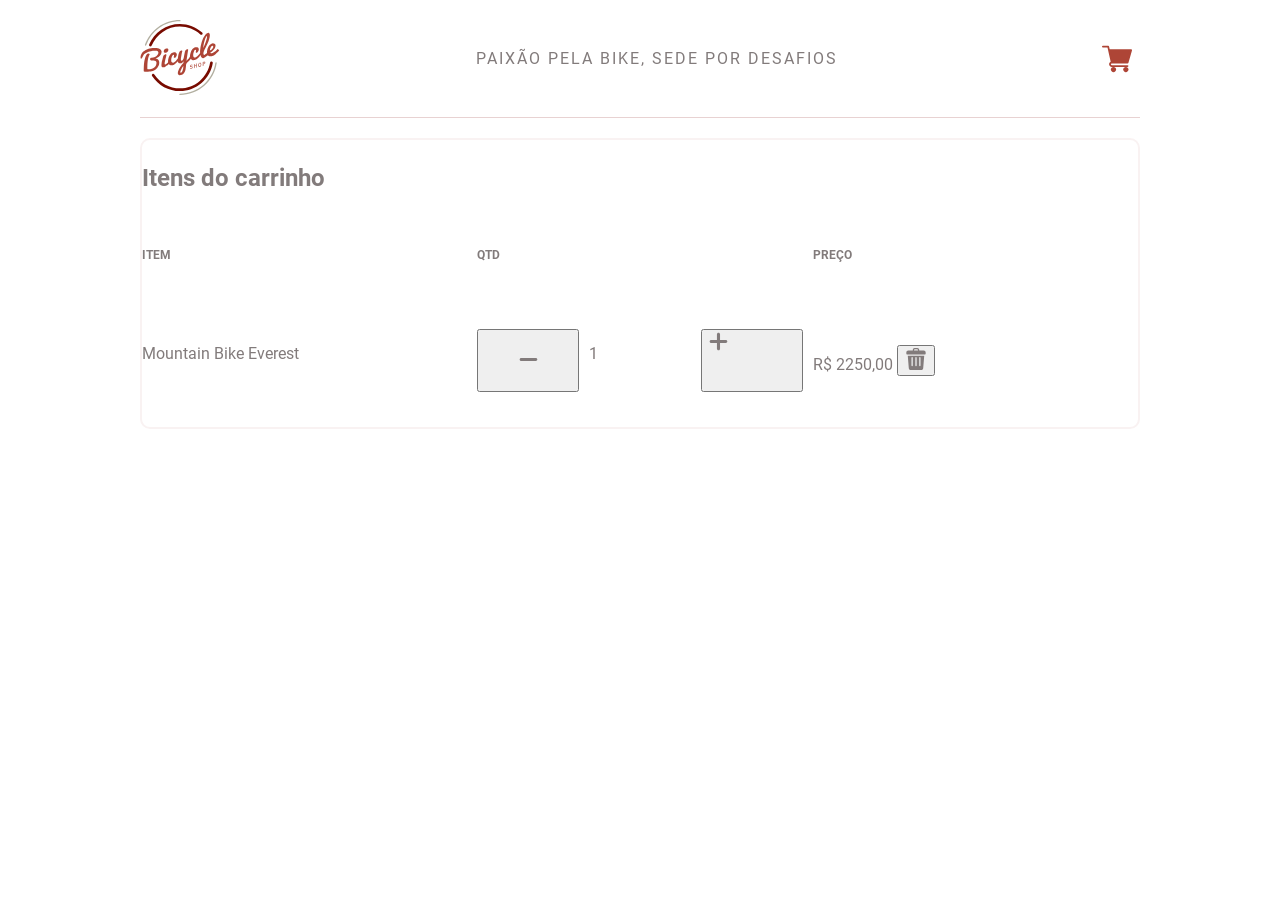
==== src/cart.html @ 05de99fd "feat: create product list" ====
<!DOCTYPE html>
<html lang="en">
  <head>
    <meta charset="UTF-8">
    <meta http-equiv="X-UA-Compatible" content="IE=edge">
    <meta name="viewport" content="width=device-width, initial-scale=1.0">

    <link rel="stylesheet" href="./styles/styles.css">

    <title>Bicycle Shop</title>
  </head>

  <body>
    <header class="header wrapper">
      <a href="/">
        <img class="header__logo"
          src="./assets/images/logo.svg"
          alt="Logo Bicycle Shop"
        />
      </a>

      <p class="header__title">Paixão pela bike, sede por desafios</p>

      <img class="header__cart"
        src="./assets/images/cart.svg"
        alt="Cart icon"
      />
    </header>

    <main class="wrapper card-item">
      <section>
        <p class="card-item__title">Itens do carrinho</p>

        <article class="card-item__columns">

          <p class="card-item__type">Item</p>

          <p class="card-item__type">Qtd</p>

          <p class="card-item__type">Preço</p>

        </article>
      </section>

      <section class="card-item__columns card-item__name">

        <p class="card-item__name">
          Mountain Bike Everest
        </p>

        <div class="card-item__button">
          <button id="remove">
            <img src="./assets/images/remove.svg"
              alt="remove button"
            />
          </button>

          <p>1</p>

          <button class="card-item__button" id="add">
            <img src="./assets/images/add.svg"
              alt="add button"
            />
          </button>
        </div>

        <p class="card-products__price">
          R$ 2250,00
          <button>
            <img src="./assets/images/trash.svg"
              alt="trash"
            />
          </button>
        </p>

      </section>
    </main>
  </body>
</html>
---- src/styles/styles.css ----
* {
  box-sizing: border-box;
}

@font-face {
  font-family: 'Roboto';
  font-style: normal;
  font-weight: normal;
  src: url(../assets/fonts/roboto-v27-latin-regular.woff2) format('woff2');
}

@font-face {
  font-family: 'Roboto700';
  font-style: normal;
  font-weight: normal;
  src: url(../assets/fonts/roboto-v27-latin-700.woff2) format('woff2');
}

.grid {
  display: grid;
  gap: 2rem;
}

.grid-col-3 {
  grid-template-columns: repeat(3, 1fr);
  gap: 3.5rem;
}

@media screen and (max-width: 576px){
  .header__title {
    display: none;
  }

  .grid-col-sm-1 {
    grid-template-columns: 1fr;
  }
}

@media screen and (min-width: 576px) and (max-width: 1024px) {
  .grid-col-md-2 {
    grid-template-columns: repeat(2, 1fr);
  }

  .wrapper {
    width: 80%;
  }
}

@media screen and (min-width: 1024px) {
  .wrapper {
    width: 50%;
  }
}

h1, h2, h3, h4, h5, h6 {
  font-family: 'Roboto';
}

html {
  font-size: 62.5%;
}

body {
  background-color: #FFF;
  color: #827B7B;
  font-family: 'Roboto';
  margin: 0;
}

.wrapper {
  margin: 2rem auto;
  max-width: 1000px;
  width: 90%;
}

.header {
  display: flex;
  justify-content: space-between;
  align-items: center;
  border-bottom: 1px solid #E8D2D2;
  padding-bottom: 2rem;
}

.header__logo {
  width: 8rem;
  height: 7.5rem;
}

.header__title {
  font-size: 1.6rem;
  letter-spacing: 0.2rem;
  text-align: center;
  text-transform: uppercase;
}

.header__cart {
  width: 4.6rem;
  height: 3rem;
}

.filters {
  display: grid;
  grid-template-columns: 40% 1fr 1fr;
  padding-bottom: 1rem;
  gap: 1rem;
}

.input {
  background-color: #FFF;
  color: #827B7B;
  height: 2.8rem;
  border: 3px solid #E8D2D2;
  border-radius: 0.4rem;
  font-size: 1.4rem;
  padding-left: 1rem;
  padding-right: 2.6rem;
}

.input--search {
  background-image: url(../assets/images/search.svg);
  background-repeat: no-repeat;
  background-position: 98% center;
}

.input--select {
  background-image: url(../assets/images/caret-down.svg);
  background-repeat: no-repeat;
  background-position: 98% center;
  appearance: none;
  padding-right: 2.2rem;
}

.card {
  color: #AE4536;
  width: 100%;
  height: 100%;
  border: 1px solid #F9F2F2;
  border-radius: 1rem;
  overflow: hidden;
}

.card__image {
  width: 100%;
}

.card__info {
  background-color: #F9F2F2;
  border-radius: 0rem 0rem 1rem 1rem;
  padding: 1rem 2rem 1.4rem 2rem;
}

.card__name {
  font-family: 'Roboto700';
  font-size: 1.4rem;
  line-height: 1.8rem;
  margin-bottom: 0.8rem;
  margin-top: 0rem;
}

.card__price {
  font-family: 'Roboto700';
  font-size: 1.6rem;
  line-height: 1rem;
  margin-bottom: 0rem;
  margin-top: 0rem;
}

.button {
  font-family: Roboto;
  font-size: 1.4rem;
  color: #736D6C;
  background: #E8D2D2;
  width: 100%;
  border-radius: 0.4rem;
  border: none;
  margin-top: 1.2rem;
  padding: 0.4rem;
}

.button:hover, .button:focus {
  opacity: 0.7;
}

.card-item {
  border: 0.2rem solid #F9F2F2;
  border-radius: 1rem;
}

.card-item__title {
  font-family: 'Roboto700';
  font-size: 2.4rem;
  line-height: 2.8rem;
  color: #827B7B;
}


.card-item__type {
  font-family: 'Roboto700';
  font-size: 1.2rem;
  line-height: 1.4rem;
  color: #827B7B;
  text-transform: uppercase;
}

.card-item__columns {
  display: grid;
  grid-template-columns: 1fr 1fr 1fr;
  padding-top: 2rem;
  padding-bottom: 3.5rem;
  gap: 1rem;
}

.card-item__name {
  font-family: 'Roboto';
  font-size: 1.6rem;
  line-height: 1.8rem;
  color: #827B7B;
}

.card-item__button {
  display: grid;
  grid-template-columns: 1fr 1fr 1fr;
  gap: 1rem;
}
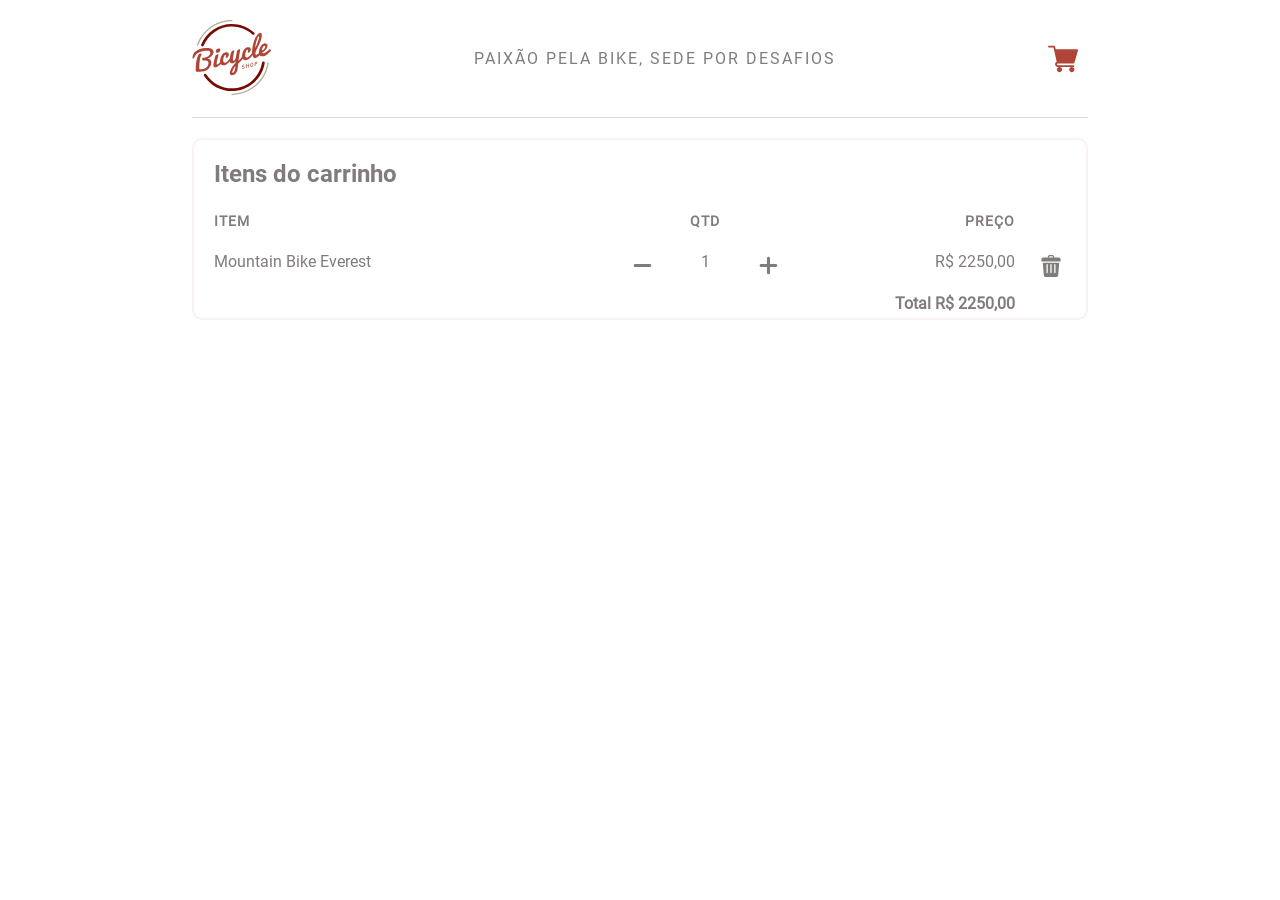
==== commit 0f1c4eb3: "feat:save products on local storage" ====
--- a/src/cart.html
+++ b/src/cart.html
@@ -12,7 +12,7 @@
 
   <body>
     <header class="header wrapper">
-      <a href="/">
+      <a href="index.html">
         <img class="header__logo"
           src="./assets/images/logo.svg"
           alt="Logo Bicycle Shop"
@@ -21,59 +21,17 @@
 
       <p class="header__title">Paixão pela bike, sede por desafios</p>
 
-      <img class="header__cart"
-        src="./assets/images/cart.svg"
-        alt="Cart icon"
-      />
+      <div id="cart" class="cart"></div>
     </header>
 
     <main class="wrapper card-item">
-      <section>
-        <p class="card-item__title">Itens do carrinho</p>
+      <section >
+        <h2 class="card-item__title">Itens do carrinho</h2>
 
-        <article class="card-item__columns">
-
-          <p class="card-item__type">Item</p>
-
-          <p class="card-item__type">Qtd</p>
-
-          <p class="card-item__type">Preço</p>
-
-        </article>
-      </section>
-
-      <section class="card-item__columns card-item__name">
-
-        <p class="card-item__name">
-          Mountain Bike Everest
-        </p>
-
-        <div class="card-item__button">
-          <button id="remove">
-            <img src="./assets/images/remove.svg"
-              alt="remove button"
-            />
-          </button>
-
-          <p>1</p>
-
-          <button class="card-item__button" id="add">
-            <img src="./assets/images/add.svg"
-              alt="add button"
-            />
-          </button>
-        </div>
-
-        <p class="card-products__price">
-          R$ 2250,00
-          <button>
-            <img src="./assets/images/trash.svg"
-              alt="trash"
-            />
-          </button>
-        </p>
-
+        <div id="cart-details"></div>
       </section>
     </main>
+
+    <script type="module" src="./js/pages/Cart.js"></script>
   </body>
 </html>
--- a/src/styles/styles.css
+++ b/src/styles/styles.css
@@ -52,6 +52,10 @@
   }
 }
 
+button {
+  cursor: pointer;
+}
+
 h1, h2, h3, h4, h5, h6 {
   font-family: 'Roboto';
 }
@@ -70,7 +74,7 @@
 .wrapper {
   margin: 2rem auto;
   max-width: 1000px;
-  width: 90%;
+  width: 70%;
 }
 
 .header {
@@ -91,11 +95,6 @@
   letter-spacing: 0.2rem;
   text-align: center;
   text-transform: uppercase;
-}
-
-.header__cart {
-  width: 4.6rem;
-  height: 3rem;
 }
 
 .filters {
@@ -163,6 +162,72 @@
   line-height: 1rem;
   margin-bottom: 0rem;
   margin-top: 0rem;
+}
+
+.cart {
+  display: flex;
+  justify-content: center;
+  width: 5rem;
+}
+
+.cart__button {
+  background-color: transparent;
+  background-image: url("../assets/images/cart.svg");
+  background-position: center;
+  background-repeat: no-repeat;
+  background-size: 100%;
+  border: none;
+  color: transparent;
+  height: 4.6rem;
+  width: 3rem;
+  opacity: 1;
+  outline: none;
+  position: relative;
+  transition: opacity 100ms ease-in;
+}
+
+.cart__button--has-products::before {
+  background-color: #b2afa0;
+  border-radius: 50%;
+  color: #fff;
+  content: attr(data-cart-amount);
+  display: flex;
+  font-size: 1rem;
+  align-items: center;
+  line-height: 1;
+  justify-content: center;
+  height: 1.6rem;
+  width: 1.6rem;
+  position: absolute;
+  top: -0.75rem;
+  right: -1.125rem;
+}
+
+.cart__button:focus, .cart__button:hover {
+  opacity: 0.7;
+}
+
+.cart__button::selection {
+  color: transparent;
+}
+
+.card-item {
+  border: 0.2rem solid #F9F2F2;
+  border-radius: 1rem;
+  padding: 0 0 0 2rem;
+}
+
+.card-item__title {
+  font-family: 'Roboto700';
+  font-size: 2.4rem;
+  line-height: 2.8rem;
+  color: #827B7B;
+}
+
+.text {
+  font-family: 'Roboto';
+  font-size: 1.6rem;
+  color: #827B7B;
 }
 
 .button {
@@ -181,46 +246,70 @@
   opacity: 0.7;
 }
 
-.card-item {
-  border: 0.2rem solid #F9F2F2;
-  border-radius: 1rem;
-}
-
-.card-item__title {
-  font-family: 'Roboto700';
-  font-size: 2.4rem;
-  line-height: 2.8rem;
-  color: #827B7B;
-}
-
-
-.card-item__type {
-  font-family: 'Roboto700';
-  font-size: 1.2rem;
-  line-height: 1.4rem;
-  color: #827B7B;
+.button--transparent {
+  background-color: transparent;
+  border: none;
+  box-shadow: none;
+}
+
+.table {
+  border-collapse: collapse;
+  border-spacing: 0;
+  margin: 0;
+  padding: 0;
+  width: 100%;
+}
+
+.table th {
+  font-size: 1.4rem;
+  letter-spacing: 1px;
   text-transform: uppercase;
 }
 
-.card-item__columns {
-  display: grid;
-  grid-template-columns: 1fr 1fr 1fr;
-  padding-top: 2rem;
-  padding-bottom: 3.5rem;
-  gap: 1rem;
-}
-
-.card-item__name {
-  font-family: 'Roboto';
-  font-size: 1.6rem;
-  line-height: 1.8rem;
-  color: #827B7B;
-}
-
-.card-item__button {
-  display: grid;
-  grid-template-columns: 1fr 1fr 1fr;
-  gap: 1rem;
-}
-
-
+.table th,
+.table td {
+  padding: 0.5rem 0;
+}
+
+.mh-1 {
+  margin-right: 1rem;
+  margin-left: 1rem;
+}
+
+.ls-none {
+  list-style: none;
+}
+
+.fs-sm {
+  font-size: 0.75rem;
+}
+
+.fs-1 {
+  font-size: 1rem;
+}
+
+.fw-bold {
+  font-weight: bold;
+}
+
+.f-italic {
+  font-style: italic;
+}
+
+.ta-center {
+  text-align: center;
+}
+
+.ta-left {
+  text-align: left;
+}
+
+.ta-right {
+  text-align: right;
+}
+
+.flex-middle {
+  display: flex;
+  justify-content: center;
+  align-items: center;
+}
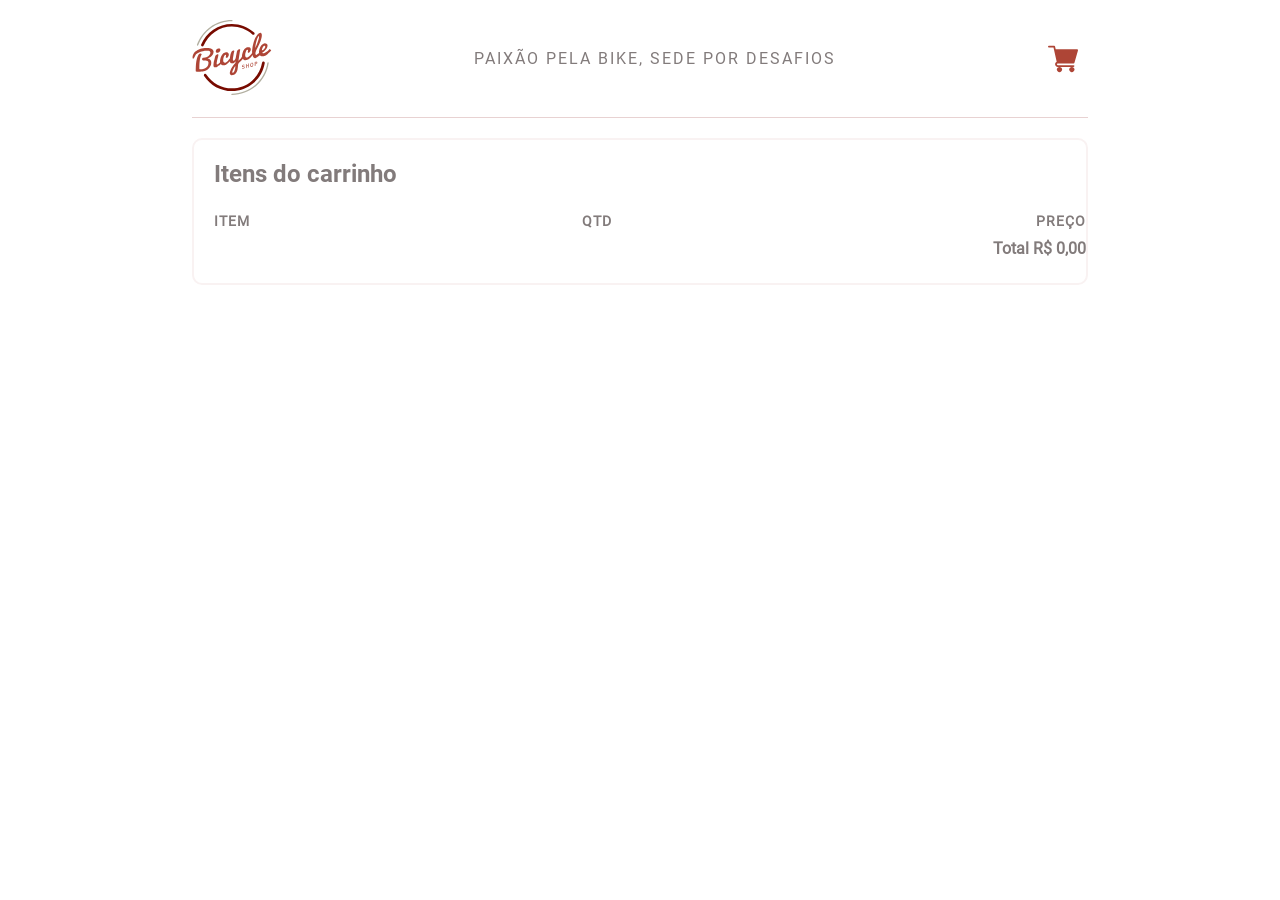
==== commit 35d2ba0f: "feat:render cart details" ====
--- a/src/cart.html
+++ b/src/cart.html
@@ -24,9 +24,9 @@
       <div id="cart" class="cart"></div>
     </header>
 
-    <main class="wrapper card-item">
+    <main class="wrapper item">
       <section >
-        <h2 class="card-item__title">Itens do carrinho</h2>
+        <h2 class="item__title">Itens do carrinho</h2>
 
         <div id="cart-details"></div>
       </section>
--- a/src/styles/styles.css
+++ b/src/styles/styles.css
@@ -211,13 +211,13 @@
   color: transparent;
 }
 
-.card-item {
+.item {
   border: 0.2rem solid #F9F2F2;
   border-radius: 1rem;
-  padding: 0 0 0 2rem;
-}
-
-.card-item__title {
+  padding: 0 0 2rem 2rem;
+}
+
+.item__title {
   font-family: 'Roboto700';
   font-size: 2.4rem;
   line-height: 2.8rem;
